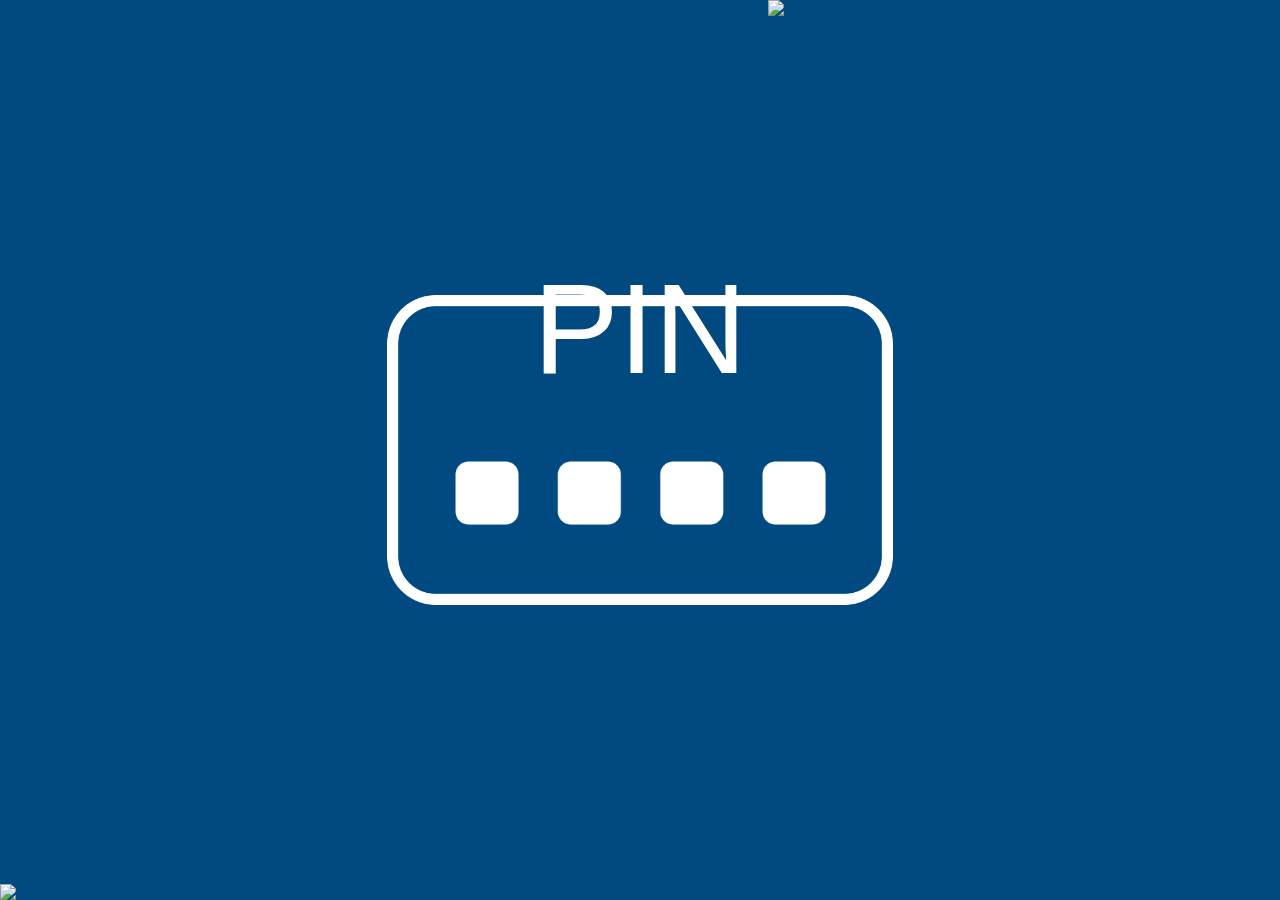
==== index.html @ ce97a75e "Update index.html" ====
<!DOCTYPE html>
<head>
    <meta charset="utf-8">
    <meta name="viewport" content="width=device-width,initial-scale=1">
    <link rel="stylesheet" href="bootstrap.css">
    <script src="jquery.js"></script>
    <script src="popper.js"></script>
    <script src="bootstrap.js"></script>
    <link rel="stylesheet" href="istyle.css">
    <title>My First Standalone Web for iOS</title>

    
</head>
<body class="bg">
    <div class="container-fluid" style="position:relative">
        <div class="row">
           <img class="img_responsive" src="ArtBoard/polygon upper.png" style="position: fixed;top: 0; right: 0;">
        </div>
        <div class="row">
            <img class="img_responsive" src="ArtBoard/polygon lower.png" style="position: fixed;bottom:0px">
         </div>
         <div class="row" style="position: fixed;top: 0; left: 0; right: 0;bottom:0px">
            <img class="img_responsive img_center" src="ArtBoard/frame.png" style="position: relative;">
            <h1 style="font-size: 10vw ; margin: 0 auto;position: absolute;left: 0;right: 0;top: 28%;text-align: center;color: white;">PIN</h1>
            <img class="img_responsive img_center" src="ArtBoard/password.png" style="width: 30%;;margin: 0 auto;position: absolute;left: 0;right: 0;top: 50%;text-align: center;color: whitesmoke;">
        </div>
    </div>
    
</body>
<footer>

</footer>
---- istyle.css ----
:root {
    --navy-blue:#004a80;
}
.bg{
    background-color: var(--navy-blue);
}

.img_responsive{
    width: 40%;
    height: auto;
   
}

.img_center{
    margin-left: auto;
    margin-right: auto;
    margin-top: auto;
    margin-bottom: auto;
}
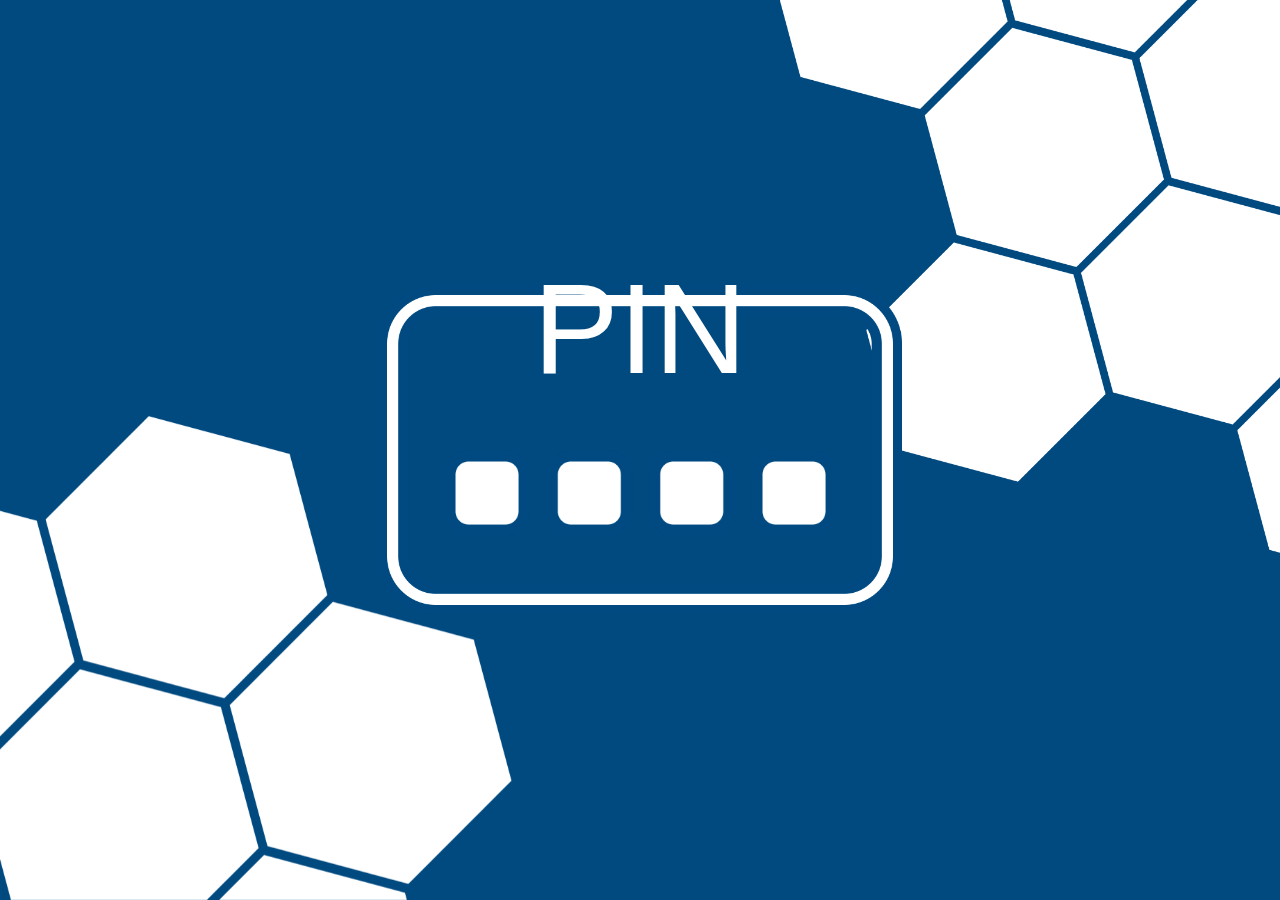
==== commit ab7ff1b0: "Update index.html" ====
--- a/index.html
+++ b/index.html
@@ -2,6 +2,7 @@
 <head>
     <meta charset="utf-8">
     <meta name="viewport" content="width=device-width,initial-scale=1">
+    <meta data-n-head="ssr" data-hid="mobile-web-app-capable" name="mobile-web-app-capable" content="yes">
     <link rel="stylesheet" href="bootstrap.css">
     <script src="jquery.js"></script>
     <script src="popper.js"></script>
@@ -14,10 +15,10 @@
 <body class="bg">
     <div class="container-fluid" style="position:relative">
         <div class="row">
-           <img class="img_responsive" src="ArtBoard/polygon upper.png" style="position: fixed;top: 0; right: 0;">
+           <img class="img_responsive" src="ArtBoard/polygonsupper.png" style="position: fixed;top: 0; right: 0;">
         </div>
         <div class="row">
-            <img class="img_responsive" src="ArtBoard/polygon lower.png" style="position: fixed;bottom:0px">
+            <img class="img_responsive" src="ArtBoard/polygonslower.png" style="position: fixed;bottom:0px">
          </div>
          <div class="row" style="position: fixed;top: 0; left: 0; right: 0;bottom:0px">
             <img class="img_responsive img_center" src="ArtBoard/frame.png" style="position: relative;">
